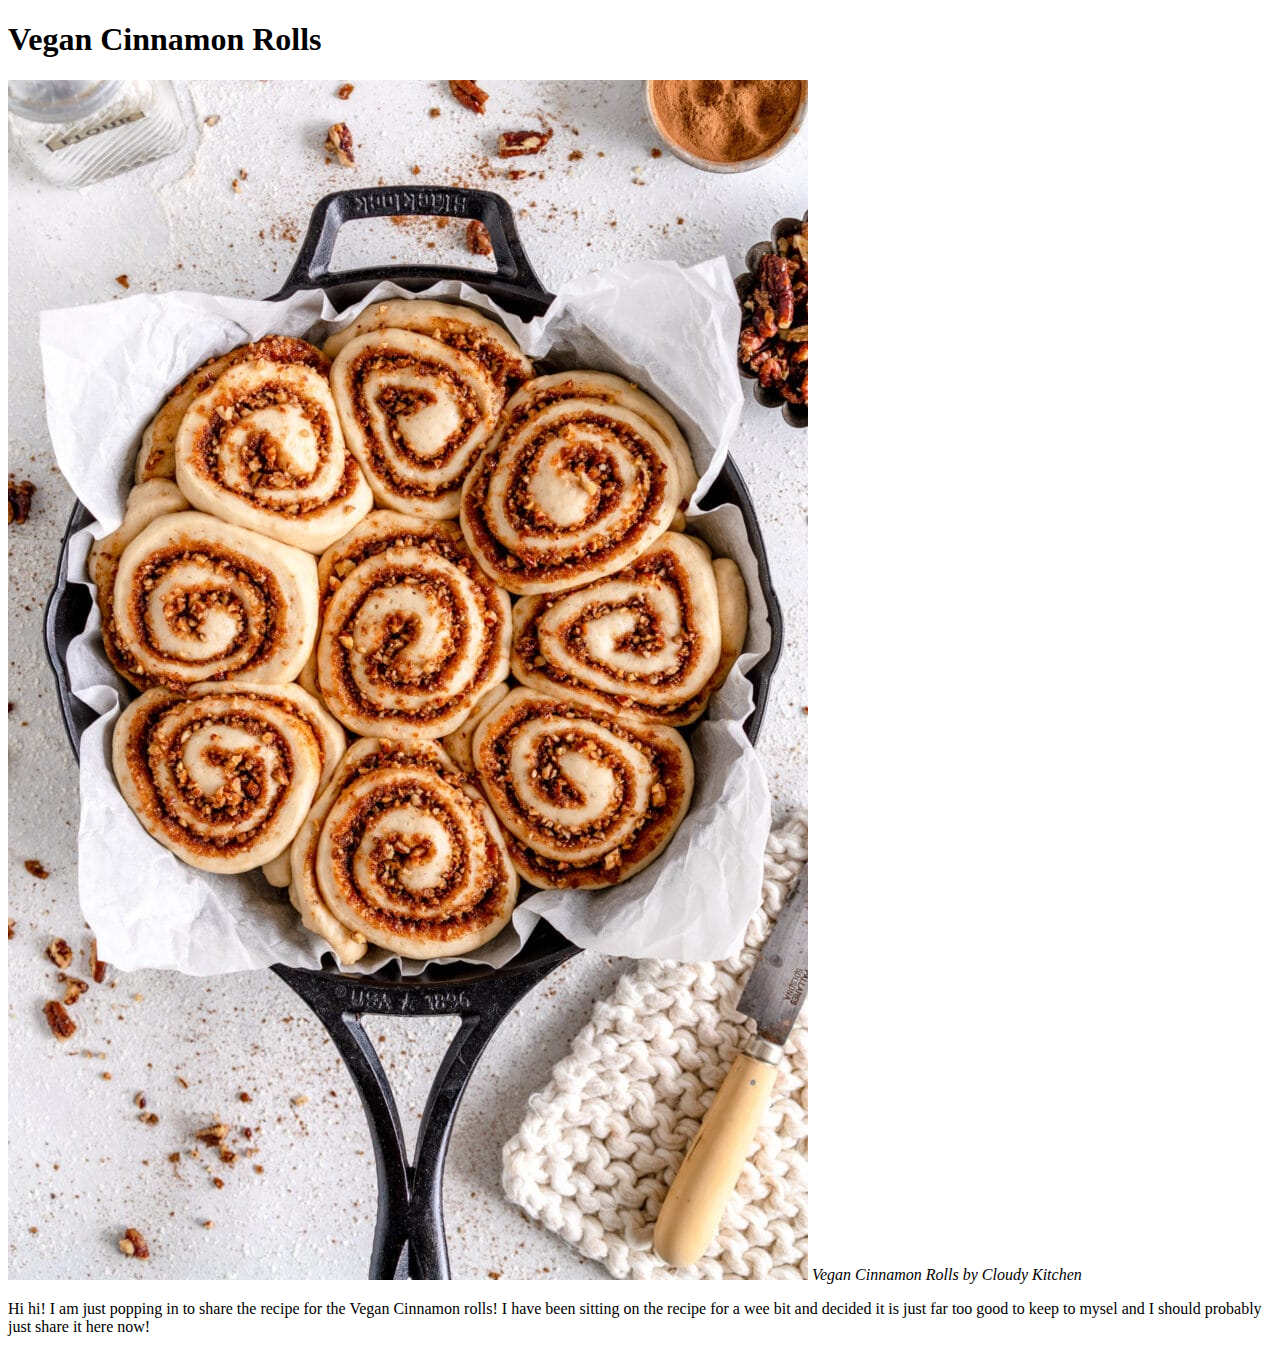
==== recipes/vegan-cinnamon-rolls.html @ 6d971a79 "add image and recipe description" ====
<!DOCTYPE html>
<html lang="en">
    <meta charset="utf-8">
    <head>
        <title>Odin Recipes</title>
    </head>
    <body>
        <h1>Vegan Cinnamon Rolls</h1>
        <img src="../images/vegan-cinnamon-rolls-with-candied-pecans-800x1200.jpg" 
        alt="vegan cinnamon rolls in pan">
        <em>Vegan Cinnamon Rolls by Cloudy Kitchen</em>
        <p>Hi hi! I am just popping in to share  the recipe for the Vegan Cinnamon rolls! 
            I have been sitting on the recipe for a wee bit and decided it is just far too
        good to keep to mysel and I should probably just share it here now!</p>
    </body>
</html>
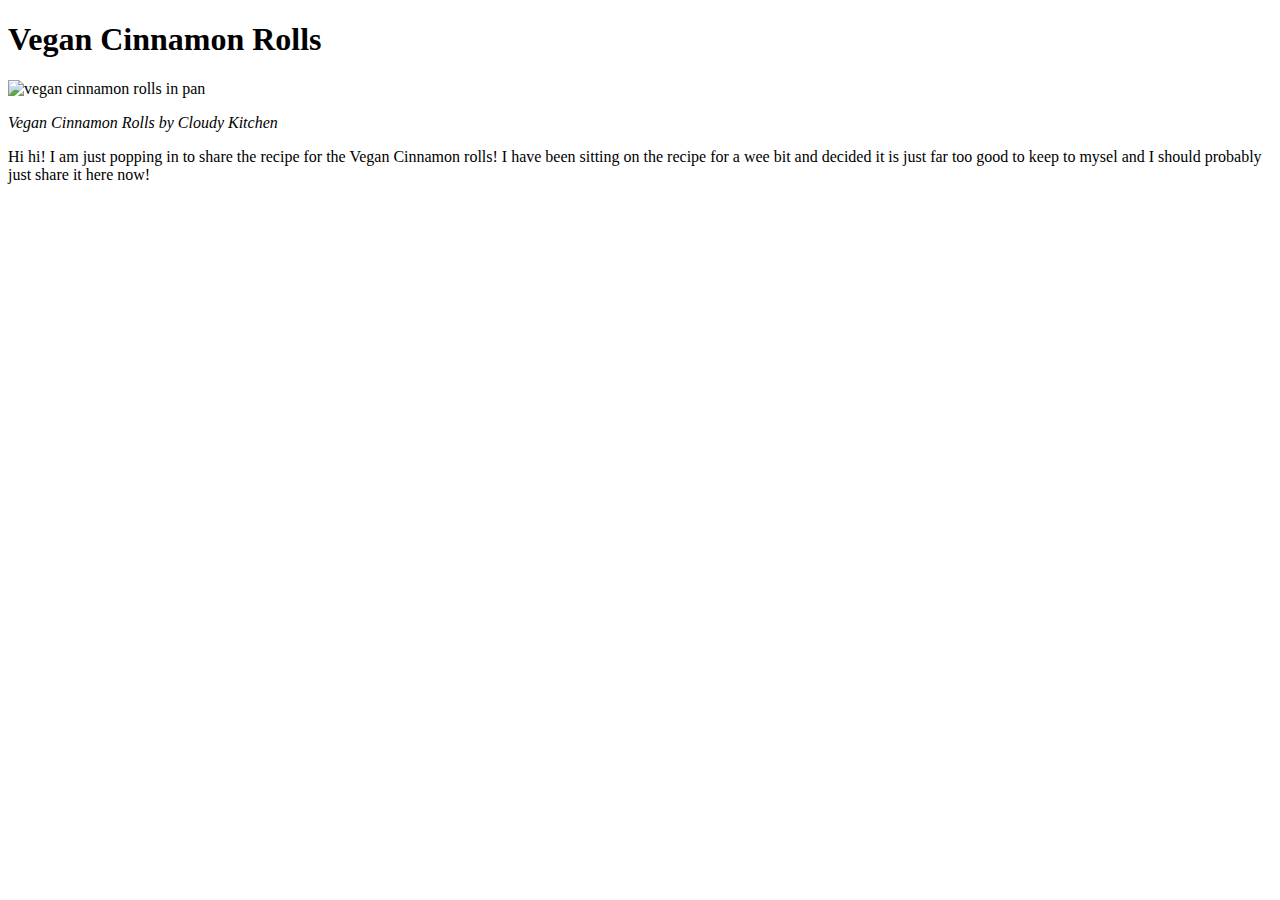
==== commit 19cb6057: "update image to smaller file size" ====
--- a/recipes/vegan-cinnamon-rolls.html
+++ b/recipes/vegan-cinnamon-rolls.html
@@ -6,9 +6,9 @@
     </head>
     <body>
         <h1>Vegan Cinnamon Rolls</h1>
-        <img src="../images/vegan-cinnamon-rolls-with-candied-pecans-800x1200.jpg" 
+        <img src="../images/download.jpeg" 
         alt="vegan cinnamon rolls in pan">
-        <em>Vegan Cinnamon Rolls by Cloudy Kitchen</em>
+        <p><em>Vegan Cinnamon Rolls by Cloudy Kitchen</em></p>
         <p>Hi hi! I am just popping in to share  the recipe for the Vegan Cinnamon rolls! 
             I have been sitting on the recipe for a wee bit and decided it is just far too
         good to keep to mysel and I should probably just share it here now!</p>
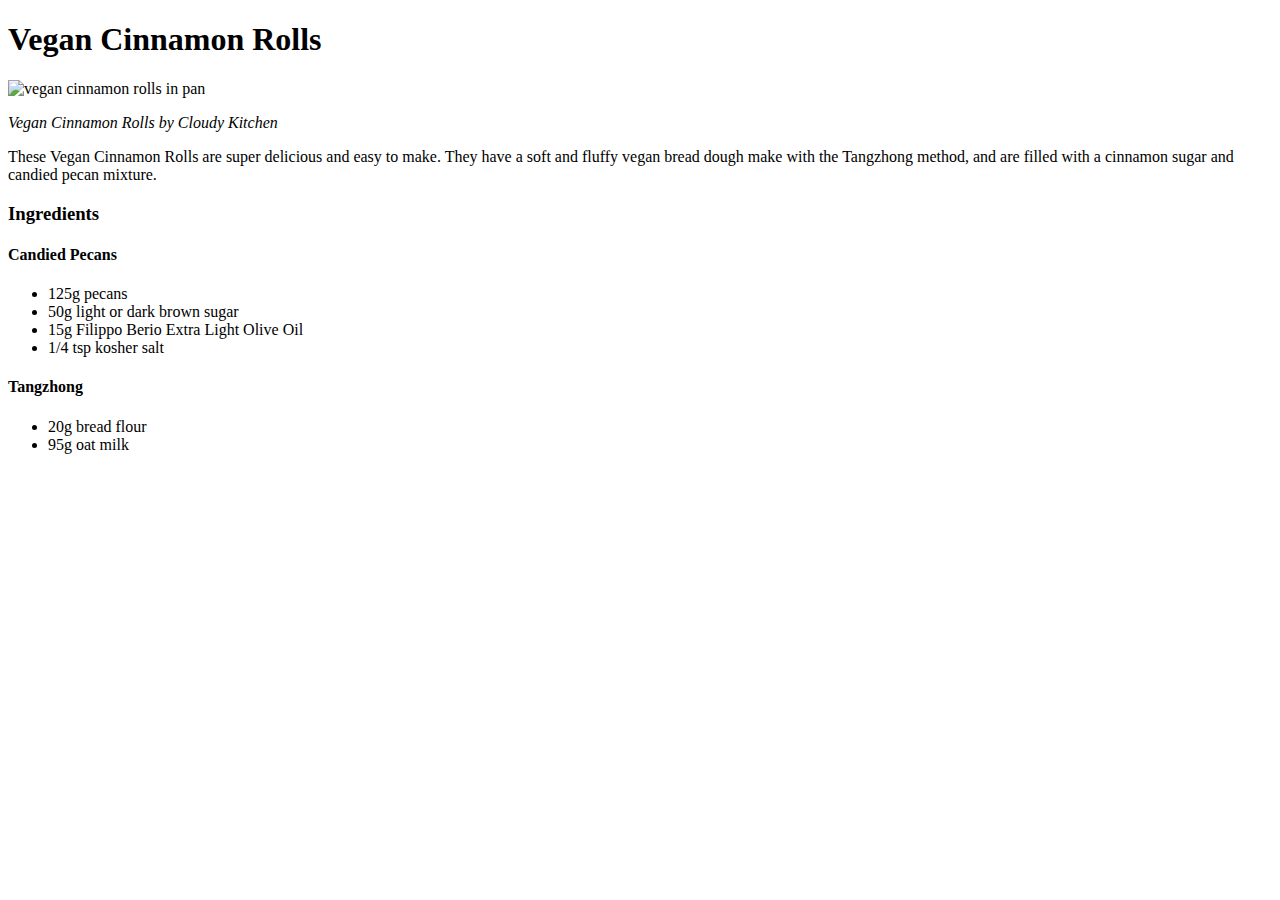
==== commit d286452c: "Edit recipe description and include ingredient list" ====
--- a/recipes/vegan-cinnamon-rolls.html
+++ b/recipes/vegan-cinnamon-rolls.html
@@ -9,8 +9,23 @@
         <img src="../images/download.jpeg" 
         alt="vegan cinnamon rolls in pan">
         <p><em>Vegan Cinnamon Rolls by Cloudy Kitchen</em></p>
-        <p>Hi hi! I am just popping in to share  the recipe for the Vegan Cinnamon rolls! 
-            I have been sitting on the recipe for a wee bit and decided it is just far too
-        good to keep to mysel and I should probably just share it here now!</p>
+        <p>These Vegan Cinnamon Rolls are super delicious and 
+            easy to make. They have a soft and fluffy vegan 
+            bread dough make with the Tangzhong method, and 
+            are filled with a cinnamon sugar and candied pecan 
+            mixture.</p>
+    <p><h3>Ingredients</h3></p>
+    <p><h4>Candied Pecans</h4></p>
+    <ul>
+        <li>125g pecans</li>
+        <li>50g light or dark brown sugar</li>
+        <li>15g Filippo Berio Extra Light Olive Oil</li>
+        <li>1/4 tsp kosher salt</li>
+    </ul>
+    <p><h4>Tangzhong</h4></p>
+    <ul>
+        <li>20g bread flour</li>
+        <li>95g oat milk</li>
+    </ul>
     </body>
 </html>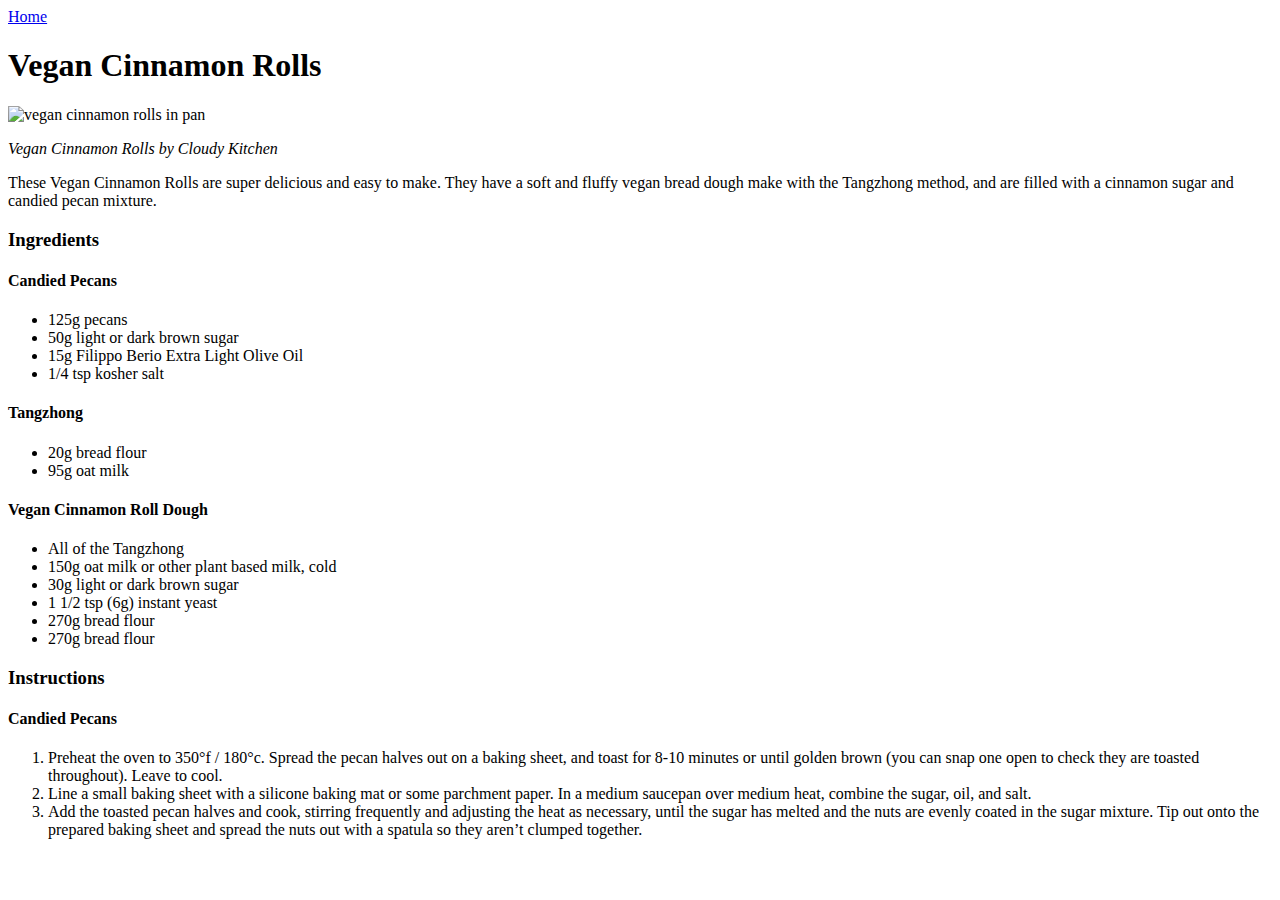
==== commit b98b1f95: "add cooking steps to page" ====
--- a/recipes/vegan-cinnamon-rolls.html
+++ b/recipes/vegan-cinnamon-rolls.html
@@ -5,6 +5,7 @@
         <title>Odin Recipes</title>
     </head>
     <body>
+        <a href="../index.html">Home</a>
         <h1>Vegan Cinnamon Rolls</h1>
         <img src="../images/download.jpeg" 
         alt="vegan cinnamon rolls in pan">
@@ -27,5 +28,34 @@
         <li>20g bread flour</li>
         <li>95g oat milk</li>
     </ul>
+    <p><h4>Vegan Cinnamon Roll Dough</h4></p>
+    <ul>
+        <li>All of the Tangzhong</li>
+        <li>150g oat milk or other plant based milk, cold</li>
+        <li>30g light or dark brown sugar</li>
+        <li>1 1/2 tsp (6g) instant yeast</li>
+        <li>270g bread flour</li>
+        <li>270g bread flour</li>
+    </ul>
+    <p><h3>Instructions</h3></p>
+    <p><h4>Candied Pecans</h4></p>
+    <ol>
+        <li>Preheat the oven to 350°f / 180°c. Spread the pecan
+             halves out on a baking sheet, and toast for 8-10 
+             minutes or until golden brown (you can snap one 
+             open to check they are toasted throughout). Leave 
+             to cool.</li>
+        <li>Line a small baking sheet with a silicone baking
+            mat or some parchment paper. In a medium saucepan
+            over medium heat, combine the sugar, oil, and 
+            salt.</li>
+        <li>Add the toasted pecan halves and cook, stirring 
+            frequently and adjusting the heat as necessary, 
+            until the sugar has melted and the nuts are evenly 
+            coated in the sugar mixture. Tip out onto the prepared 
+            baking sheet and spread the nuts out with a spatula 
+            so they aren’t clumped together.
+        </li>
+    </ol>
     </body>
 </html>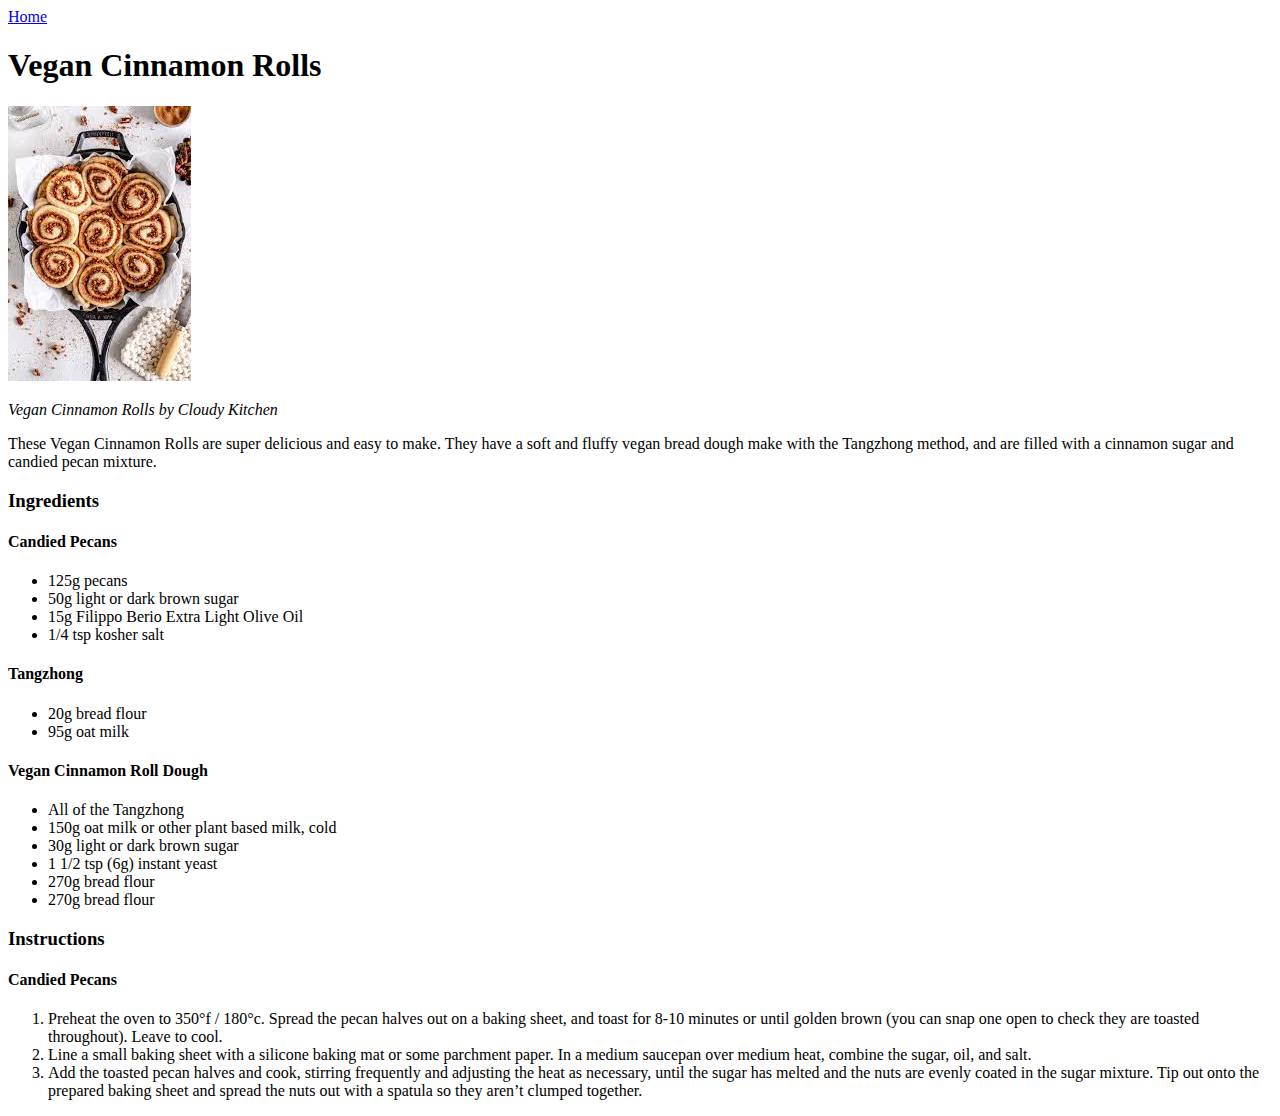
==== commit 3fc7177d: "Fix broken image error in git pages" ====
--- a/recipes/vegan-cinnamon-rolls.html
+++ b/recipes/vegan-cinnamon-rolls.html
@@ -7,7 +7,7 @@
     <body>
         <a href="../index.html">Home</a>
         <h1>Vegan Cinnamon Rolls</h1>
-        <img src="../images/download.jpeg" 
+        <img src="../images/vegan-cinnamon-rolls.jpeg" 
         alt="vegan cinnamon rolls in pan">
         <p><em>Vegan Cinnamon Rolls by Cloudy Kitchen</em></p>
         <p>These Vegan Cinnamon Rolls are super delicious and 
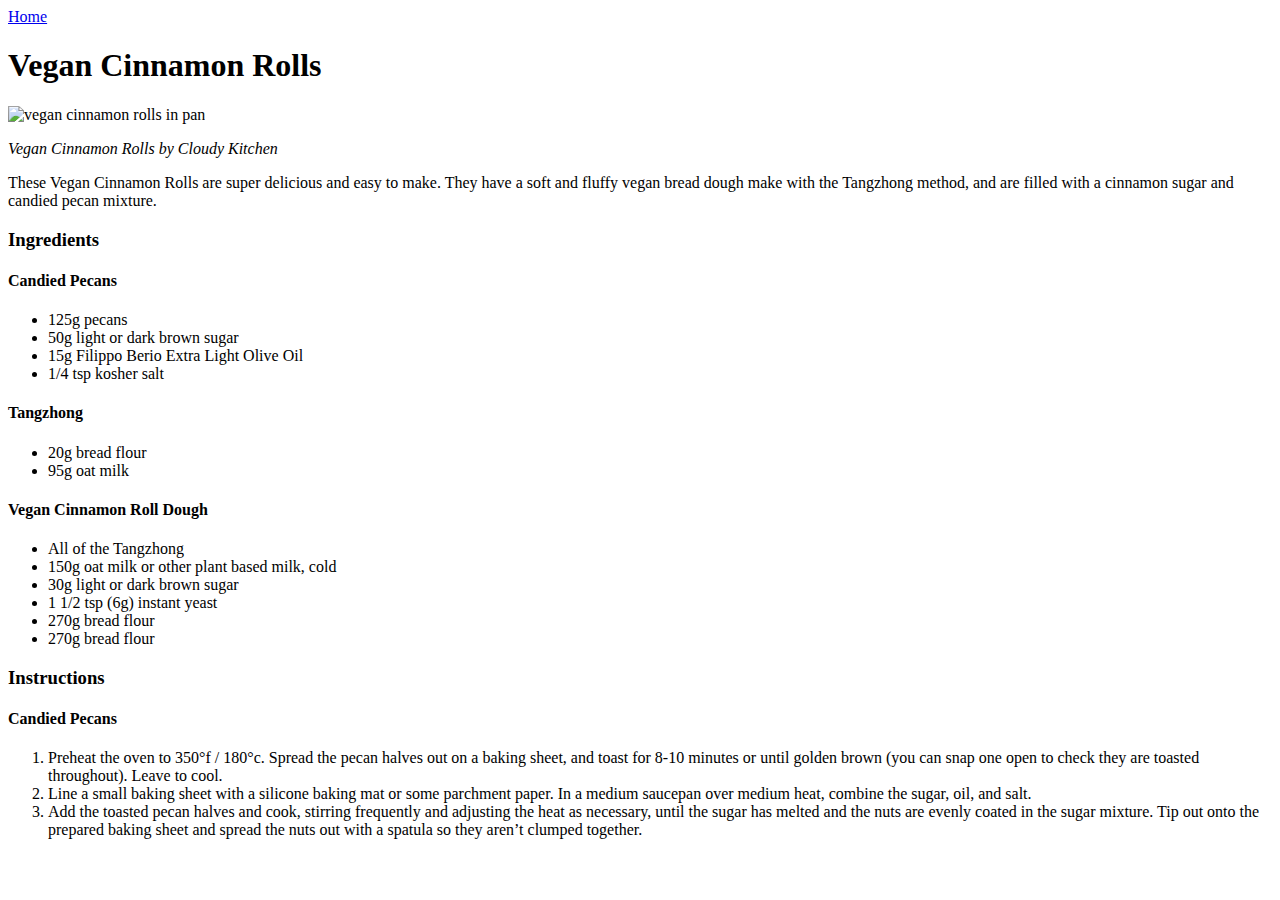
==== commit afc19cd2: "images/" ====
--- a/recipes/vegan-cinnamon-rolls.html
+++ b/recipes/vegan-cinnamon-rolls.html
@@ -7,7 +7,7 @@
     <body>
         <a href="../index.html">Home</a>
         <h1>Vegan Cinnamon Rolls</h1>
-        <img src="../images/vegan-cinnamon-rolls.jpeg" 
+        <img src="../images/vegancinnamonrolls.jpeg" 
         alt="vegan cinnamon rolls in pan">
         <p><em>Vegan Cinnamon Rolls by Cloudy Kitchen</em></p>
         <p>These Vegan Cinnamon Rolls are super delicious and 
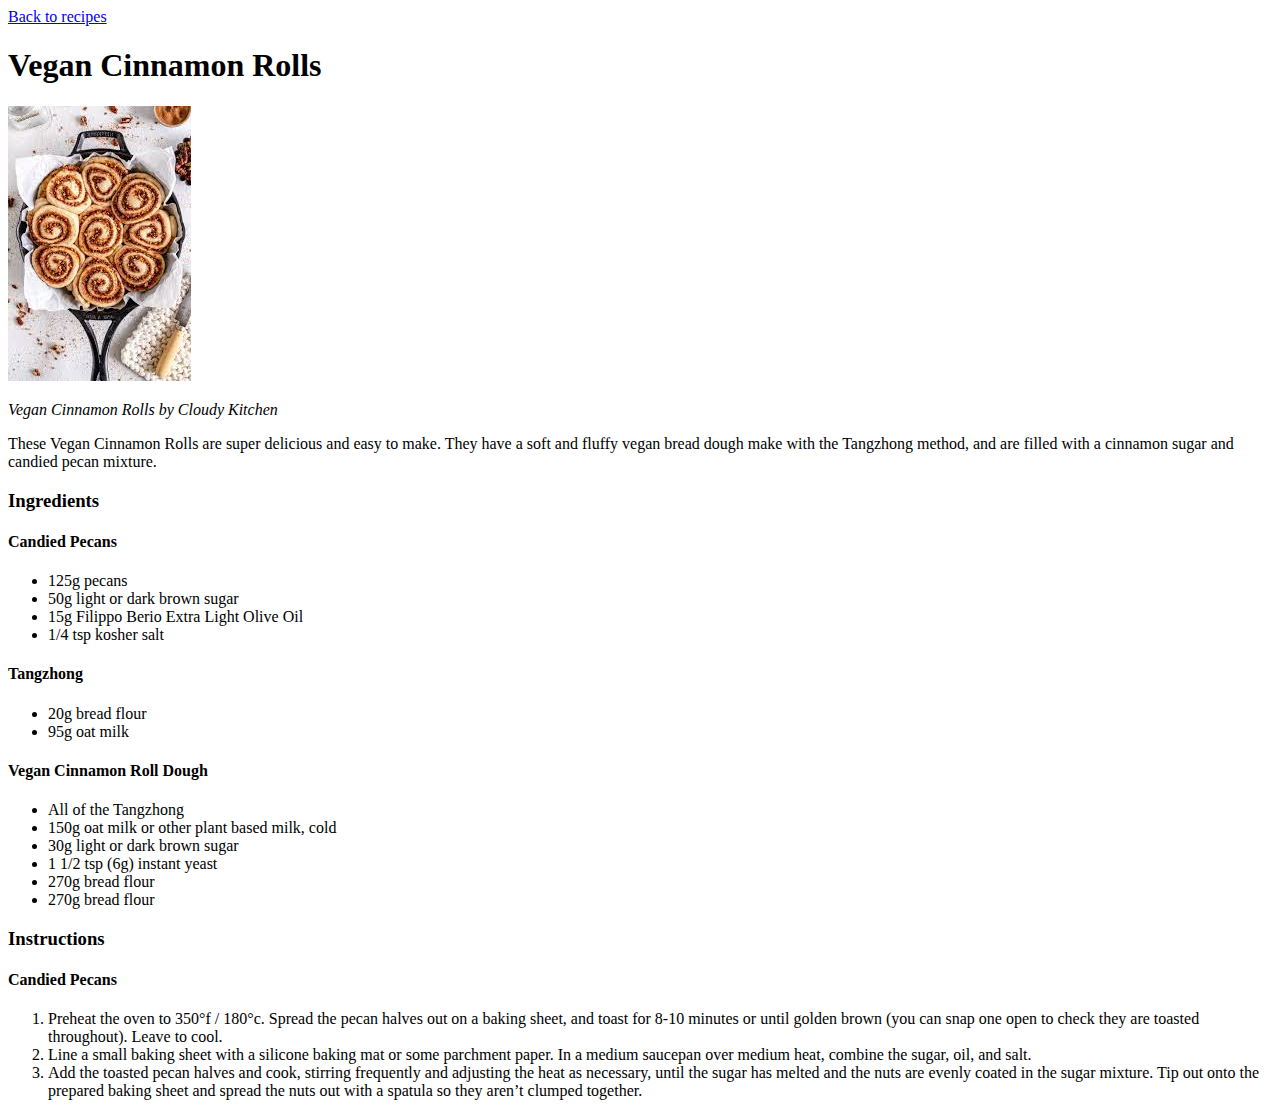
==== commit 790ec629: "Edit page title and add new recipe page" ====
--- a/recipes/vegan-cinnamon-rolls.html
+++ b/recipes/vegan-cinnamon-rolls.html
@@ -2,10 +2,10 @@
 <html lang="en">
     <meta charset="utf-8">
     <head>
-        <title>Odin Recipes</title>
+        <title>Vegan Cinnamon Rolls</title>
     </head>
     <body>
-        <a href="../index.html">Home</a>
+        <a href="../index.html">Back to recipes</a>
         <h1>Vegan Cinnamon Rolls</h1>
         <img src="../images/vegancinnamonrolls.jpeg" 
         alt="vegan cinnamon rolls in pan">
